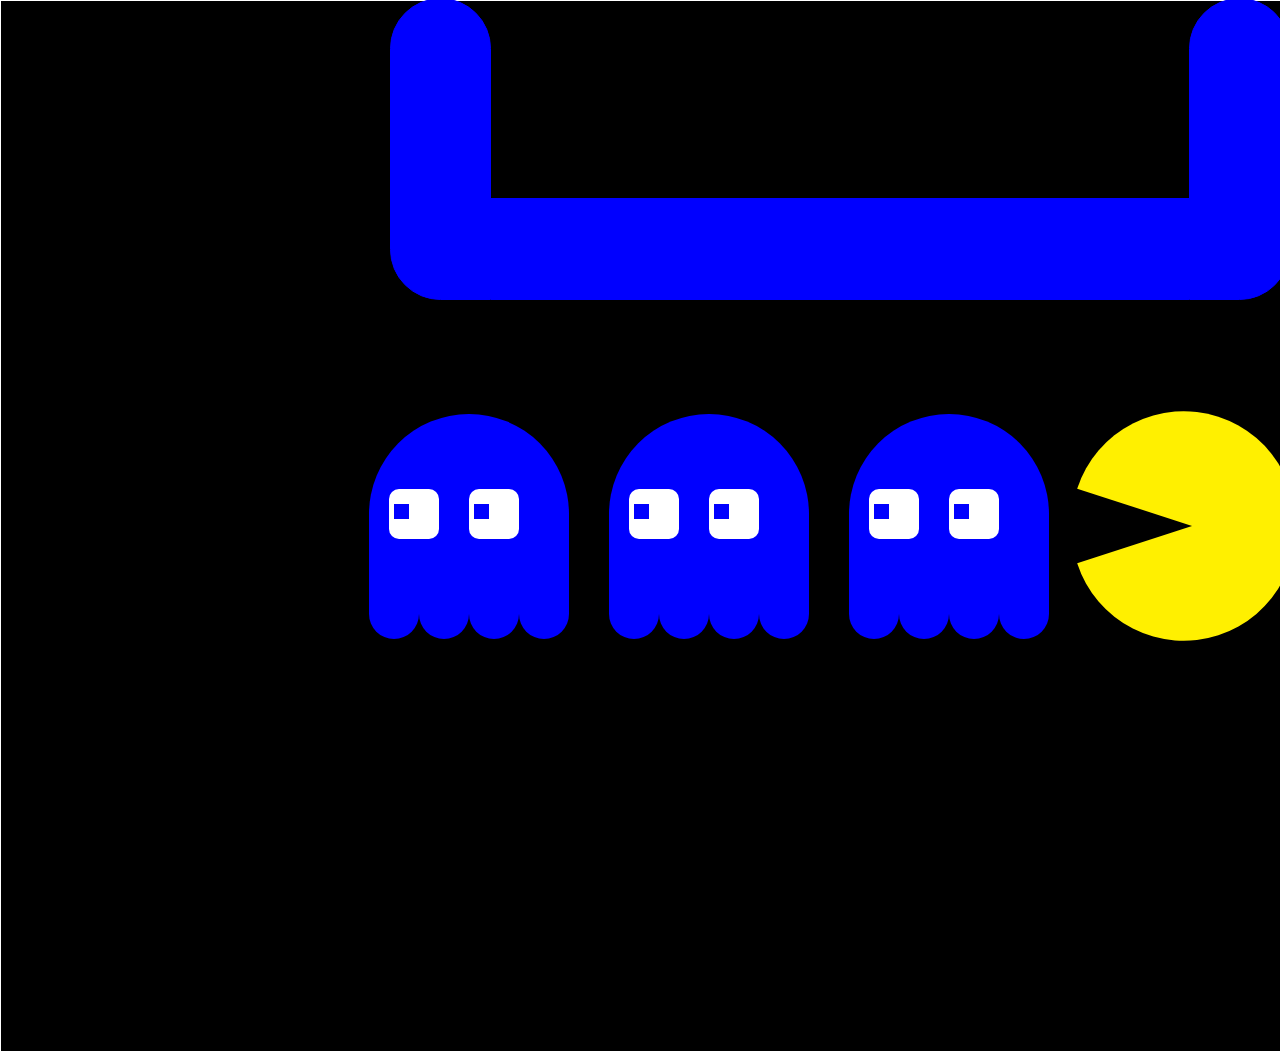
==== index.html @ 32cc6a30 "Initial Commit - 3 ghots, Pacman & U gameboard" ====
<!DOCTYPE html>
<html lang="en">

<head>
    <meta charset="UTF-8">
    <meta name="viewport" content="width=device-width, initial-scale=1.0">
    <link rel="stylesheet" href="style.css">
    <title>Picasso Painting</title>
</head>

<body>
    <div class="artwork">
        <div class="float gameBoard">
            <div class="uContainer">
                <div class="uWallLeft"></div>
                <div class="uWallBottom"></div>
                <div class="uWallRight"></div>
            </div>
        </div>
        <div class="ghost">
            <div class="ghostHead blinky">
                <div class="eyesContainer">
                    <div class="eye">
                        <div class="pupil"></div>
                    </div>
                    <div class="eye">
                        <div class="pupil"></div>
                    </div>
                </div>
            </div>

            <div class="ghostBottom">
                <div class="ghostBalls blinky"></div>
                <div class="ghostBalls blinky"></div>
                <div class="ghostBalls blinky"></div>
                <div class="ghostBalls blinky"></div>
            </div>
        </div>
        <div class="ghost">
            <div class="ghostHead inky">
                <div class="eyesContainer">
                    <div class="eye">
                        <div class="pupil"></div>
                    </div>
                    <div class="eye">
                        <div class="pupil"></div>
                    </div>
                </div>
            </div>

            <div class="ghostBottom">
                <div class="ghostBalls inky"></div>
                <div class="ghostBalls inky"></div>
                <div class="ghostBalls inky"></div>
                <div class="ghostBalls inky"></div>
            </div>
        </div>
        <div class="ghost">
            <div class="ghostHead pinky">
                <div class="eyesContainer">
                    <div class="eye">
                        <div class="pupil"></div>
                    </div>
                    <div class="eye">
                        <div class="pupil"></div>
                    </div>
                </div>
            </div>

            <div class="ghostBottom">
                <div class="ghostBalls pinky"></div>
                <div class="ghostBalls pinky"></div>
                <div class="ghostBalls pinky"></div>
                <div class="ghostBalls pinky"></div>
            </div>
        </div>
        <div class="pacMan">
            <div class="pacManTop"></div>
            <div class="pacManBottom"></div>

        </div>
    </div>
</body>

</html>
---- style.css ----
body {
    background-color: #000000;
    margin: 0;
    padding: 0;
}
.float {
    display: block;
    position: absolute;
}

.artwork{
    width: 1680px;
    height: 1050px;
    display: flex;
    justify-content: center;
    align-items: center;
    gap: 40px;
    border: 1px solid #FFFFFF;
}

.gameBoard {
    top: 0px;
    left: 0px;
    width: 1680px;
    height: 1050px;
    display: flex;
    justify-content: center;
    /* background-color: #111111; */
}
.uContainer {
    width: 900px;
    height: 300px;
    display: flex;
    justify-content: center;
    align-items: end;
    gap: -125px;
}

.uWallLeft {
    width: 100px;
    height: 300px;
    border: 1px solid #0000FF;
    background-color: #0000FF;
    border-radius: 300px 300px 0 300px;
}

.uWallRight {
    width: 100px;
    height: 300px;
    border: 1px solid #0000FF;
    background-color: #0000FF;
    border-radius: 300px 300px 300px 0;
}

.uWallBottom {
    width: 700px;
    height: 100px;
    border: 1px solid #0000FF;
    background-color: #0000FF;
    border-radius: 0px;
}

.ghost {
    width: 200px;
    height: 225px;
    z-index: 20;
    /* background-color: cyan; */
}

.ghostHead {
    width: 200px;
    height: 200px;
    display: flex;
    align-items: center;
    justify-content: end;
    /* background-color: #FF0000; */
    border-radius: 100px 100px 0px 0px;
    /* transform: skew(-5deg); */
}

.eyesContainer {
    width: 130px;
    height: 50px;
    display: flex;
    align-items: center;
    justify-content: space-between;
    margin-right: 10px;
    /* background-color: yellow; */
}

.eye {
    width: 50px;
    height: 50px;
    border-radius: 100px;
    background-color: #FFFFFF;
}

.pupil {
    display: block;
    position: relative;
    width: 25px;
    height: 25px;
    top: 15px;
    left: 22px;
    border-radius: 100px;
    background-color: #0000FF;
}

.ghostBottom {
    width: 200px;
    height: 25px;
    display: flex;
    justify-content: space-between;
    align-items: end;
    bottom: 0px;
    /* background-color: aqua; */
    /* bottom: 100px; */
}

.ghostBalls {
    width: 50px;
    height: 50px;
    border-radius: 100px;
    /* background-color: #FF0000; */
}

.blinky {
    background-color: #FF0000;
}

.pinky {
    background-color: #FFB8FF;
}

.inky {
    background-color: #00FFFF;
}



.pacManContainer {
    width: 225px;
    height: 225px;
}

.pacManTop {
    width: 224px;
    height: 112px;
    background-color: #FFF000;
    border-radius: 200px 200px 0 0;
    transform: rotate(-18deg);
}

.pacManBottom {
    width: 224px;
    height: 112px;
    background-color: #FFF000;
    border-radius: 0 0 200px 200px;
    transform: rotate(18deg);
}

@media screen and (min-width:1024px) and (min-height: 768px) {
    .blinky {
        background-color: #0000FF;
    }
    
    .pinky {
        background-color: #0000FF;
    }
    
    .inky {
        background-color: #0000FF;
    }

    .eye {
        border-radius: 10px;
    }

    .pupil {
        border-radius: 0;
        left: 5px;
        width: 15px;
        height: 15px;
        /* background-color: #FFFFFF; */
    }

    .eyesContainer {
        margin-right: 50px;
        /* background-color: yellow; */
    }
    .pacManTop {
        transform: rotate(18deg);
    }
    
    .pacManBottom {
        transform: rotate(-18deg);
    }
}

@media screen and (min-width:480px) and (min-height: 320px) {

}
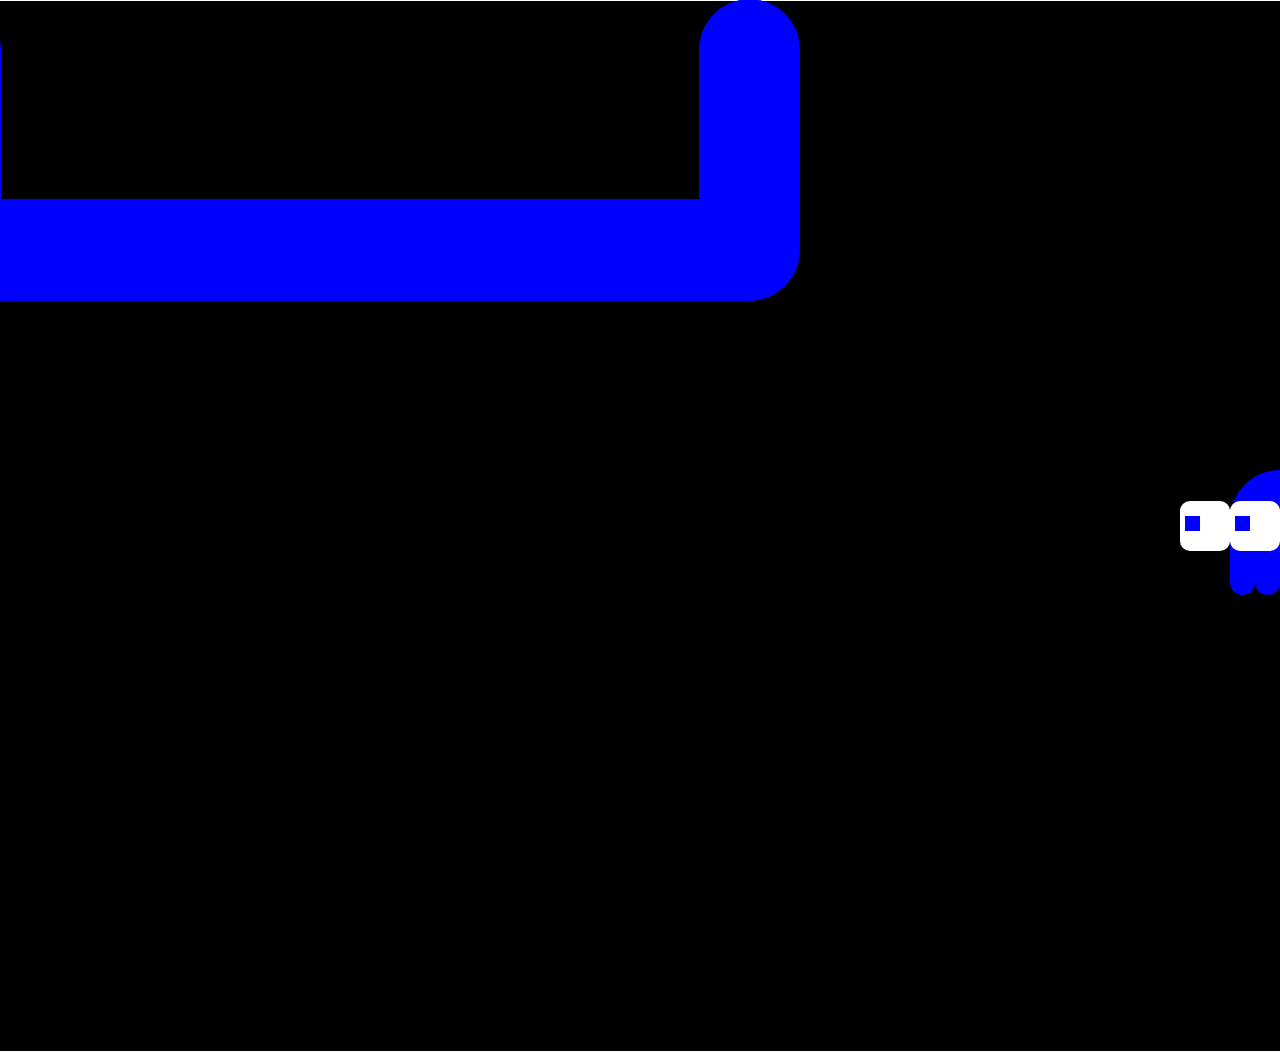
==== commit 2374934e: "reduced sizes by half, bigger eyes" ====
--- a/index.html
+++ b/index.html
@@ -10,7 +10,7 @@
 
 <body>
     <div class="artwork">
-        <div class="float gameBoard">
+        <div class="gameBoard">
             <div class="uContainer">
                 <div class="uWallLeft"></div>
                 <div class="uWallBottom"></div>
--- a/style.css
+++ b/style.css
@@ -2,6 +2,10 @@
     background-color: #000000;
     margin: 0;
     padding: 0;
+    display: flex;
+    align-items: center;
+    justify-content: center;
+    background-color: #000000;
 }
 .float {
     display: block;
@@ -9,8 +13,8 @@
 }
 
 .artwork{
-    width: 1680px;
-    height: 1050px;
+    /* width: 1680px;
+    height: 1050px; */
     display: flex;
     justify-content: center;
     align-items: center;
@@ -61,15 +65,15 @@
 }
 
 .ghost {
-    width: 200px;
-    height: 225px;
+    width: 100px;
+    height: 112px;
     z-index: 20;
     /* background-color: cyan; */
 }
 
 .ghostHead {
-    width: 200px;
-    height: 200px;
+    width: 100px;
+    height: 112px;
     display: flex;
     align-items: center;
     justify-content: end;
@@ -107,8 +111,8 @@
 }
 
 .ghostBottom {
-    width: 200px;
-    height: 25px;
+    width: 100px;
+    height: 13px;
     display: flex;
     justify-content: space-between;
     align-items: end;
@@ -118,8 +122,8 @@
 }
 
 .ghostBalls {
-    width: 50px;
-    height: 50px;
+    width: 25px;
+    height: 25px;
     border-radius: 100px;
     /* background-color: #FF0000; */
 }
@@ -139,21 +143,21 @@
 
 
 .pacManContainer {
-    width: 225px;
-    height: 225px;
+    width: 120px;
+    height: 120px;
 }
 
 .pacManTop {
-    width: 224px;
-    height: 112px;
+    width: 120px;
+    height: 60px;
     background-color: #FFF000;
     border-radius: 200px 200px 0 0;
     transform: rotate(-18deg);
 }
 
 .pacManBottom {
-    width: 224px;
-    height: 112px;
+    width: 120px;
+    height: 60px;
     background-color: #FFF000;
     border-radius: 0 0 200px 200px;
     transform: rotate(18deg);
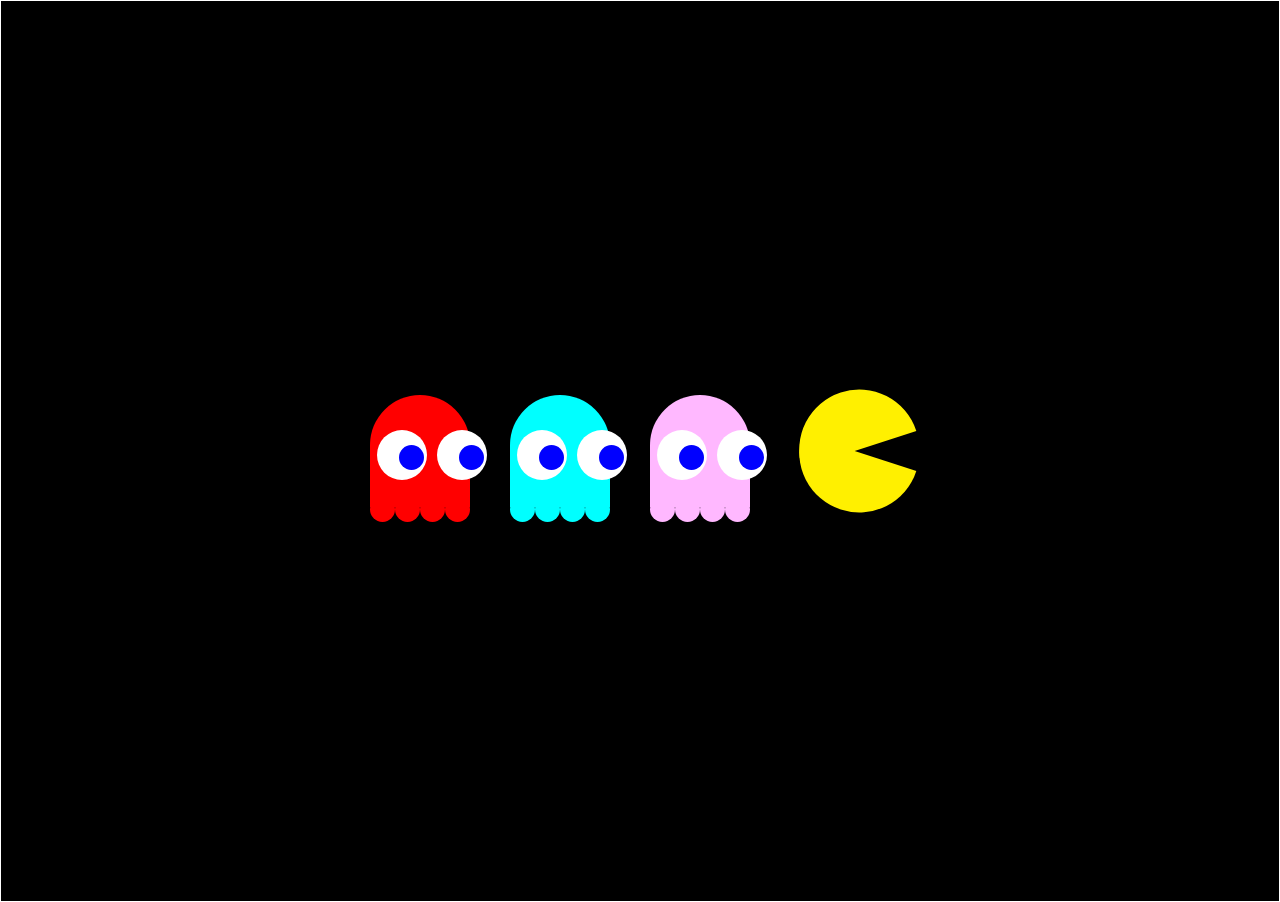
==== commit 565aedf8: "Added responsive styling, 16:9, 3:4, 480x320" ====
--- a/index.html
+++ b/index.html
@@ -10,15 +10,18 @@
 
 <body>
     <div class="artwork">
-        <div class="gameBoard">
+        <!-- <div class="gameBoard">
             <div class="uContainer">
                 <div class="uWallLeft"></div>
                 <div class="uWallBottom"></div>
                 <div class="uWallRight"></div>
             </div>
-        </div>
+        </div> -->
         <div class="ghost">
-            <div class="ghostHead blinky">
+            <div class="float ghostHead blinky">
+            </div>
+
+            <div class="ghostFace">
                 <div class="eyesContainer">
                     <div class="eye">
                         <div class="pupil"></div>
@@ -26,6 +29,12 @@
                     <div class="eye">
                         <div class="pupil"></div>
                     </div>
+                </div>
+                <div class="mouth">
+                    <div class="lip"></div>
+                    <div class="lip"></div>
+                    <div class="lip"></div>
+                    <div class="lip"></div>
                 </div>
             </div>
 
@@ -36,8 +45,13 @@
                 <div class="ghostBalls blinky"></div>
             </div>
         </div>
+        
+
         <div class="ghost">
-            <div class="ghostHead inky">
+            <div class="float ghostHead inky">
+            </div>
+
+            <div class="ghostFace">
                 <div class="eyesContainer">
                     <div class="eye">
                         <div class="pupil"></div>
@@ -45,6 +59,12 @@
                     <div class="eye">
                         <div class="pupil"></div>
                     </div>
+                </div>
+                <div class="mouth">
+                    <div class="lip"></div>
+                    <div class="lip"></div>
+                    <div class="lip"></div>
+                    <div class="lip"></div>
                 </div>
             </div>
 
@@ -55,8 +75,13 @@
                 <div class="ghostBalls inky"></div>
             </div>
         </div>
+
+
         <div class="ghost">
-            <div class="ghostHead pinky">
+            <div class="float ghostHead pinky">
+            </div>
+
+            <div class="ghostFace">
                 <div class="eyesContainer">
                     <div class="eye">
                         <div class="pupil"></div>
@@ -64,6 +89,12 @@
                     <div class="eye">
                         <div class="pupil"></div>
                     </div>
+                </div>
+                <div class="mouth">
+                    <div class="lip"></div>
+                    <div class="lip"></div>
+                    <div class="lip"></div>
+                    <div class="lip"></div>
                 </div>
             </div>
 
@@ -74,6 +105,9 @@
                 <div class="ghostBalls pinky"></div>
             </div>
         </div>
+
+
+        
         <div class="pacMan">
             <div class="pacManTop"></div>
             <div class="pacManBottom"></div>
--- a/style.css
+++ b/style.css
@@ -15,6 +15,8 @@
 .artwork{
     /* width: 1680px;
     height: 1050px; */
+    width: 100vw;
+    height: 100vh;
     display: flex;
     justify-content: center;
     align-items: center;
@@ -64,31 +66,46 @@
     border-radius: 0px;
 }
 
+/* GHOST -- START */
 .ghost {
+    display: flex;
+    flex-wrap: wrap;
+    justify-content: start;
     width: 100px;
     height: 112px;
     z-index: 20;
     /* background-color: cyan; */
+    flex-grow: 0;
 }
 
 .ghostHead {
     width: 100px;
     height: 112px;
-    display: flex;
-    align-items: center;
-    justify-content: end;
+    height: 112px;
     /* background-color: #FF0000; */
     border-radius: 100px 100px 0px 0px;
     /* transform: skew(-5deg); */
 }
+.ghostFace {
+    width: 100px;
+    height: 100px;
+    display: flex;
+    flex-direction: column;
+    justify-content: flex-end;
+    align-items: center;
+    gap: 5px;
+    margin-left: 12px;
+    /* background-color: #FF0000; */
+}
 
 .eyesContainer {
     width: 130px;
     height: 50px;
     display: flex;
     align-items: center;
-    justify-content: space-between;
-    margin-right: 10px;
+    justify-content: space-evenly;
+    z-index: 20;
+    /* margin-left: 10px; */
     /* background-color: yellow; */
 }
 
@@ -110,6 +127,15 @@
     background-color: #0000FF;
 }
 
+.mouth{
+    display: flex;    
+}
+
+.lip {
+    width: 10px;
+    height: 10px;
+}
+
 .ghostBottom {
     width: 100px;
     height: 13px;
@@ -117,8 +143,7 @@
     justify-content: space-between;
     align-items: end;
     bottom: 0px;
-    /* background-color: aqua; */
-    /* bottom: 100px; */
+    margin-top: 14px;
 }
 
 .ghostBalls {
@@ -140,9 +165,12 @@
     background-color: #00FFFF;
 }
 
-
-
-.pacManContainer {
+/* GHOST -- END */
+
+
+
+
+.pacMan {
     width: 120px;
     height: 120px;
 }
@@ -163,7 +191,7 @@
     transform: rotate(18deg);
 }
 
-@media screen and (min-width:1024px) and (min-height: 768px) {
+@media (min-aspect-ratio: 16/9) {
     .blinky {
         background-color: #0000FF;
     }
@@ -176,8 +204,30 @@
         background-color: #0000FF;
     }
 
-    .eye {
-        border-radius: 10px;
+    .ghost {
+        justify-content: end;
+    }
+
+    .ghostHead {
+        /* align-items: center;     */
+        /* justify-content: flex-start; */
+        /* background-color: #FF0000; */
+        flex-wrap: wrap;
+        align-items: baseline;
+        justify-content: end;
+        border-radius: 100px 100px 0px 0px;
+    }
+
+    .eyesContainer {
+        /* margin-right: 30px; */
+        /* gap: 5%; */
+    }
+
+    .eye  {
+        width: 40px;
+        height: 40px;
+        border-radius: 6px;
+        background-color: #FFFFFF;
     }
 
     .pupil {
@@ -188,10 +238,25 @@
         /* background-color: #FFFFFF; */
     }
 
-    .eyesContainer {
-        margin-right: 50px;
-        /* background-color: yellow; */
-    }
+    .ghostFace{
+        margin-right: 12px;
+    }
+
+    .mouth{
+        gap: 3px;    
+    }
+
+    .lip:nth-child(odd) {
+        border-top: 1px solid #FFFFFF;
+        border-right: 1px solid #FFFFFF;
+        rotate: -45deg;
+    }
+    .lip:nth-child(even) {
+        border-top: 1px solid #FFFFFF;
+        border-right: 1px solid #FFFFFF;
+        rotate: -45deg;
+    }
+
     .pacManTop {
         transform: rotate(18deg);
     }
@@ -201,6 +266,46 @@
     }
 }
 
+/* @media screen and (min-width:300px) and (min-height: 600px) { */
+    @media  (max-aspect-ratio: 3/4) {
+        .artwork {
+        flex-direction: column;
+    }
+
+    .ghostFace {
+        margin-left: 0px;
+    }
+
+    .pupil {
+        top: 20px;
+        left: 13px;
+    }
+    
+    .pacMan {
+        width: 120px;
+        height: 120px;
+        display: flex;
+    }
+
+    .pacManTop {
+        height: 120px;
+        width: 60px;
+        left: 36%;
+        border-radius: 200px 0px 0 200px;
+        transform: rotate(18deg);
+    }
+    
+    .pacManBottom {
+        height: 120px;
+        width: 60px;
+        left: 50%;
+        border-radius: 0 200px 200px 0;
+        transform: rotate(-18deg);
+    }
+}
+
 @media screen and (min-width:480px) and (min-height: 320px) {
-
+    .body {
+        transform: scale(.5);
+    }
 }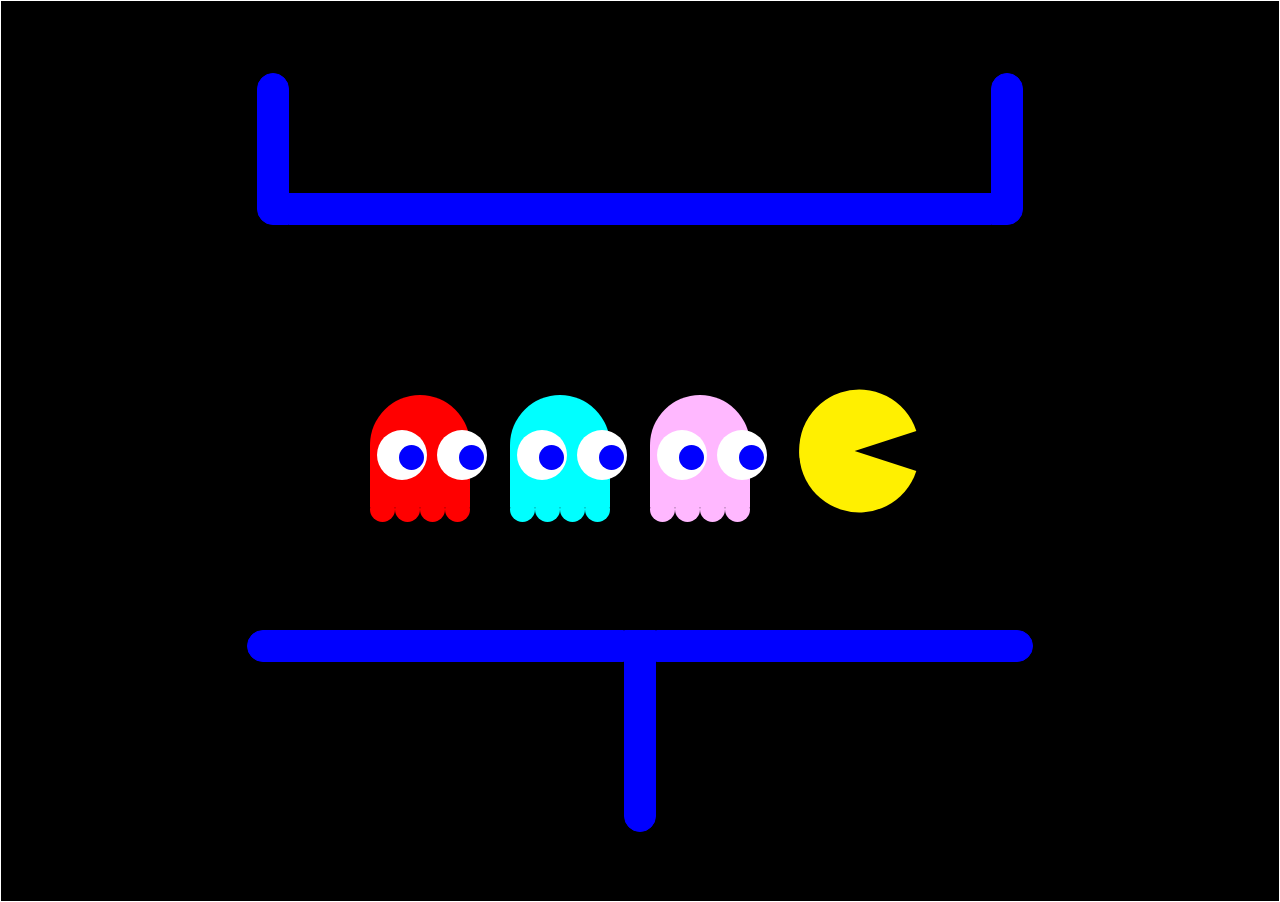
==== commit 43ddd354: "Added gameboard elements, horizontally and vertically" ====
--- a/index.html
+++ b/index.html
@@ -10,13 +10,25 @@
 
 <body>
     <div class="artwork">
-        <!-- <div class="gameBoard">
+        <!-- GAME BOARD -->
+        <div class="float gameBoard">
             <div class="uContainer">
                 <div class="uWallLeft"></div>
                 <div class="uWallBottom"></div>
                 <div class="uWallRight"></div>
             </div>
-        </div> -->
+            <div class="tContainer">
+                <div class="tWallLeft"></div>
+                <div class="tWallCenter"></div>
+                <div class="tWallRight"></div>
+            </div>
+            <div class="vHallway">
+                <div class="vWallLeft"></div>
+                <div class="vWallRight"></div>
+            </div>
+
+        </div>
+        <!-- BLINKY -->
         <div class="ghost">
             <div class="float ghostHead blinky">
             </div>
@@ -46,7 +58,7 @@
             </div>
         </div>
         
-
+        <!-- INKY -->
         <div class="ghost">
             <div class="float ghostHead inky">
             </div>
@@ -76,7 +88,7 @@
             </div>
         </div>
 
-
+        <!-- PINKY -->
         <div class="ghost">
             <div class="float ghostHead pinky">
             </div>
@@ -105,9 +117,8 @@
                 <div class="ghostBalls pinky"></div>
             </div>
         </div>
-
-
         
+        <!-- PAC-MAN -->
         <div class="pacMan">
             <div class="pacManTop"></div>
             <div class="pacManBottom"></div>
--- a/style.css
+++ b/style.css
@@ -7,12 +7,13 @@
     justify-content: center;
     background-color: #000000;
 }
+
 .float {
     display: block;
     position: absolute;
 }
 
-.artwork{
+.artwork {
     /* width: 1680px;
     height: 1050px; */
     width: 100vw;
@@ -27,32 +28,43 @@
 .gameBoard {
     top: 0px;
     left: 0px;
-    width: 1680px;
-    height: 1050px;
-    display: flex;
-    justify-content: center;
+    /* width: 1680px;
+    height: 1050px; */
+    width: 100vw;
+    height: 100vh;
+    display: flex;
+    justify-content: space-between;
+    flex-wrap: wrap;
     /* background-color: #111111; */
 }
+
+
+/* U-CONTAINER */
 .uContainer {
-    width: 900px;
-    height: 300px;
+    /* position: absolute;
+    bottom: 65%; */
+    width: 100vw;
+    height: 25vh;
+    /* width: 900px;
+    height: 150px; */
     display: flex;
     justify-content: center;
     align-items: end;
+    /* align-self: flex-start; */
     gap: -125px;
 }
 
 .uWallLeft {
-    width: 100px;
-    height: 300px;
+    width: 30px;
+    height: 150px;
     border: 1px solid #0000FF;
     background-color: #0000FF;
     border-radius: 300px 300px 0 300px;
 }
 
 .uWallRight {
-    width: 100px;
-    height: 300px;
+    width: 30px;
+    height: 150px;
     border: 1px solid #0000FF;
     background-color: #0000FF;
     border-radius: 300px 300px 300px 0;
@@ -60,11 +72,56 @@
 
 .uWallBottom {
     width: 700px;
-    height: 100px;
+    height: 30px;
     border: 1px solid #0000FF;
     background-color: #0000FF;
     border-radius: 0px;
 }
+
+
+/* T-CONTAINER */
+.tContainer {
+    /* position: absolute;
+    top: 66%; */
+    width: 100vw;
+    height: 30vh;
+    /* width: 900px;
+    height: 150px; */
+    display: flex;
+    justify-content: center;
+    align-items: start;
+    align-self: flex-end;
+}
+
+.tWallCenter {
+    width: 30px;
+    height: 200px;
+    border: 1px solid #0000FF;
+    background-color: #0000FF;
+    border-radius: 0 0 300px 300px;
+}
+
+.tWallLeft {
+    width: 375px;
+    height: 30px;
+    border: 1px solid #0000FF;
+    background-color: #0000FF;
+    border-radius: 300px 0 0 300px;
+}
+
+.tWallRight {
+    width: 375px;
+    height: 30px;
+    border: 1px solid #0000FF;
+    background-color: #0000FF;
+    border-radius: 0 300px 300px 0;
+}
+
+.vHallway {
+    visibility: hidden;
+    display: none;
+}
+
 
 /* GHOST -- START */
 .ghost {
@@ -86,6 +143,7 @@
     border-radius: 100px 100px 0px 0px;
     /* transform: skew(-5deg); */
 }
+
 .ghostFace {
     width: 100px;
     height: 100px;
@@ -127,8 +185,8 @@
     background-color: #0000FF;
 }
 
-.mouth{
-    display: flex;    
+.mouth {
+    display: flex;
 }
 
 .lip {
@@ -195,11 +253,11 @@
     .blinky {
         background-color: #0000FF;
     }
-    
+
     .pinky {
         background-color: #0000FF;
     }
-    
+
     .inky {
         background-color: #0000FF;
     }
@@ -223,7 +281,7 @@
         /* gap: 5%; */
     }
 
-    .eye  {
+    .eye {
         width: 40px;
         height: 40px;
         border-radius: 6px;
@@ -238,12 +296,12 @@
         /* background-color: #FFFFFF; */
     }
 
-    .ghostFace{
+    .ghostFace {
         margin-right: 12px;
     }
 
-    .mouth{
-        gap: 3px;    
+    .mouth {
+        gap: 3px;
     }
 
     .lip:nth-child(odd) {
@@ -251,6 +309,7 @@
         border-right: 1px solid #FFFFFF;
         rotate: -45deg;
     }
+
     .lip:nth-child(even) {
         border-top: 1px solid #FFFFFF;
         border-right: 1px solid #FFFFFF;
@@ -260,15 +319,15 @@
     .pacManTop {
         transform: rotate(18deg);
     }
-    
+
     .pacManBottom {
         transform: rotate(-18deg);
     }
 }
 
 /* @media screen and (min-width:300px) and (min-height: 600px) { */
-    @media  (max-aspect-ratio: 3/4) {
-        .artwork {
+@media (max-aspect-ratio: 3/4) {
+    .artwork {
         flex-direction: column;
     }
 
@@ -280,7 +339,7 @@
         top: 20px;
         left: 13px;
     }
-    
+
     .pacMan {
         width: 120px;
         height: 120px;
@@ -294,7 +353,7 @@
         border-radius: 200px 0px 0 200px;
         transform: rotate(18deg);
     }
-    
+
     .pacManBottom {
         height: 120px;
         width: 60px;
@@ -302,6 +361,40 @@
         border-radius: 0 200px 200px 0;
         transform: rotate(-18deg);
     }
+
+    .tContainer,
+    .uContainer {
+        visibility: hidden;
+        display: none;
+    }
+
+    .gameBoard {
+        /* flex-direction: column; */
+        align-items: center;
+        justify-content: center;
+
+    }
+
+    .vHallway {
+        visibility: visible;
+        height: 100vh;
+        width: 100vw;
+        display: flex;
+        justify-content: space-around;
+        align-items: center;
+        /* gap: 50%; */
+
+    }
+
+    .vWallLeft, .vWallRight {
+        width: 30px;
+        height: 90%;
+        border: 1px solid #0000FF;
+        background-color: #0000FF;
+        border-radius: 300px;
+    }
+
+
 }
 
 @media screen and (min-width:480px) and (min-height: 320px) {
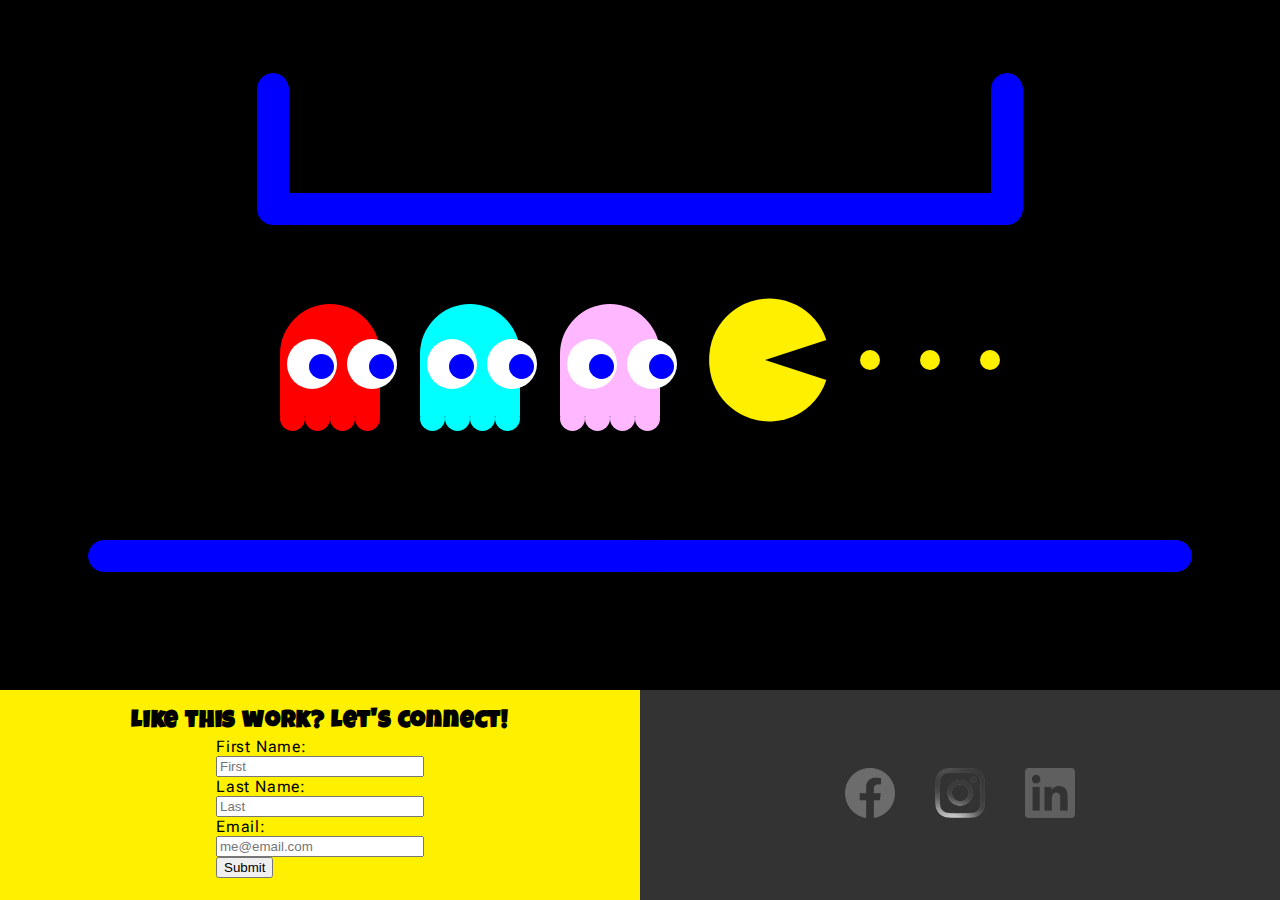
==== commit 37a4caf3: "Updated Forms function in index.html & response.html" ====
--- a/index.html
+++ b/index.html
@@ -5,7 +5,12 @@
     <meta charset="UTF-8">
     <meta name="viewport" content="width=device-width, initial-scale=1.0">
     <link rel="stylesheet" href="style.css">
-    <title>Picasso Painting</title>
+    <link rel="preconnect" href="https://fonts.googleapis.com">
+    <link rel="preconnect" href="https://fonts.gstatic.com" crossorigin>
+    <link
+        href="https://fonts.googleapis.com/css2?family=Luckiest+Guy&family=Roboto+Flex:opsz,wght@8..144,100..1000&display=swap"
+        rel="stylesheet">
+    <title>Picasso Painting - Check it out!</title>
 </head>
 
 <body>
@@ -19,7 +24,7 @@
             </div>
             <div class="tContainer">
                 <div class="tWallLeft"></div>
-                <div class="tWallCenter"></div>
+                <!-- <div class="tWallCenter"></div> -->
                 <div class="tWallRight"></div>
             </div>
             <div class="vHallway">
@@ -57,7 +62,7 @@
                 <div class="ghostBalls blinky"></div>
             </div>
         </div>
-        
+
         <!-- INKY -->
         <div class="ghost">
             <div class="float ghostHead inky">
@@ -117,14 +122,38 @@
                 <div class="ghostBalls pinky"></div>
             </div>
         </div>
-        
+
         <!-- PAC-MAN -->
         <div class="pacMan">
             <div class="pacManTop"></div>
             <div class="pacManBottom"></div>
 
         </div>
+
+        <!-- Pellets -->
+        <div class="pellet"></div>
+        <div class="pellet"></div>
+        <div class="pellet"></div>
     </div>
+    <footer>
+        <div class="bottomForm">
+            <h2>Like this work? Let's connect!</h2>
+            <form action="response.html">
+                <label for="firstaName">First Name:</label><br />
+                <input type="text" placeholder="First" /><br />
+                <label for="lastaName">Last Name:</label><br />
+                <input type="text" placeholder="Last" /><br />
+                <label for="email">Email:</label><br />
+                <input type="email" placeholder="me@email.com" /><br />
+                <button type="submit">Submit</button>
+            </form>
+        </div>
+        <div class="social">
+            <a href="https://www.facebook.com/kirkmendoza/" target="_blank"><img class="icon" src="images/facebook.png" alt="facebook" /></a>
+            <a href="https://www.instagram.com/mendoza_kirk/" target="_blank"><img class="icon" src="images/instagram.png" alt="instagram" /></a>
+            <a href="https://www.linkedin.com/in/kirkmendoza/" target="_blank"><img class="icon" src="images/linkedin.png" alt="linkedin" /></a>
+        </div>
+    </footer>
 </body>
 
 </html>--- a/style.css
+++ b/style.css
@@ -6,6 +6,7 @@
     align-items: center;
     justify-content: center;
     background-color: #000000;
+    flex-direction: column;
 }
 
 .float {
@@ -17,12 +18,12 @@
     /* width: 1680px;
     height: 1050px; */
     width: 100vw;
-    height: 100vh;
+    height: 80vh;
     display: flex;
     justify-content: center;
     align-items: center;
     gap: 40px;
-    border: 1px solid #FFFFFF;
+    /* border: 1px solid #FFFFFF; */
 }
 
 .gameBoard {
@@ -36,6 +37,7 @@
     justify-content: space-between;
     flex-wrap: wrap;
     /* background-color: #111111; */
+    
 }
 
 
@@ -84,7 +86,7 @@
     /* position: absolute;
     top: 66%; */
     width: 100vw;
-    height: 30vh;
+    height: 40vh;
     /* width: 900px;
     height: 150px; */
     display: flex;
@@ -102,7 +104,7 @@
 }
 
 .tWallLeft {
-    width: 375px;
+    width: 550px;
     height: 30px;
     border: 1px solid #0000FF;
     background-color: #0000FF;
@@ -110,7 +112,7 @@
 }
 
 .tWallRight {
-    width: 375px;
+    width: 550px;
     height: 30px;
     border: 1px solid #0000FF;
     background-color: #0000FF;
@@ -249,6 +251,133 @@
     transform: rotate(18deg);
 }
 
+.pellet {
+    width: 20px;
+    height: 20px;
+    background-color: #FFF000;
+    border-radius: 100px;
+
+}
+
+
+
+/* FORM START */
+footer {
+    display: flex;
+    bottom: 0;
+    width: 100%;
+    height: 210px;
+    justify-content: center;
+    align-items: center;
+    background-color: #333333;
+    z-index: 50;
+    position: fixed;
+}
+
+.social {
+    /* position: fixed; */
+    bottom: 0px;
+    width: 50%;
+    height: 210px;
+    display: flex;
+    align-items: center;
+    justify-content: center;
+    gap: 40px;
+}
+
+.social img {
+    width: 50px;
+    height: 50px;
+    /* filter: url(~"data:image/svg+xml;utf8,<svg xmlns=\'http://www.w3.org/2000/svg\'><filter id=\'grayscale\'><feColorMatrix type=\'matrix\' values=\'0.3333 0.3333 0.3333 0 0 0.3333 0.3333 0.3333 0 0 0.3333 0.3333 0.3333 0 0 0 0 0 1 0\'/></filter></svg>#grayscale"); */
+    -webkit-filter: grayscale(100%);
+    -moz-filter:    grayscale(100%);
+    -ms-filter:     grayscale(100%);
+    -o-filter:      grayscale(100%);
+    filter: gray;
+    transition: .25s; 
+}
+
+.social img:hover {
+    filter: none;
+    -webkit-filter: grayscale(0%);
+    -moz-filter:    grayscale(0%);
+    -ms-filter:     grayscale(0%);
+    -o-filter:      grayscale(0%);
+    cursor: pointer;
+    transition: .25s; 
+}
+
+.bottomForm {
+    display: flex;
+    flex-direction: column;
+    width: 50%;
+    height: 210px;
+    background-color: #FFF000;
+    z-index: 30;
+    justify-content: start;
+    align-items: center;
+    font-family: "Roboto Flex", serif;
+    letter-spacing: .05em;
+}
+
+input {
+    width: 200px;
+    align-self: stretch;    
+}
+
+h1, h2, h3 {
+    font-family: "Luckiest Guy";
+    text-align: center;
+    margin: 20px 0px 3px 0px;
+    padding: 0;
+}
+
+.bottomResponse {
+    display: flex;
+    flex-direction: column;
+    width: 100%;
+    height: 210px;
+    background-color: #FFF000;
+    z-index: 30;
+    justify-content: start;
+    align-items: center;
+    font-family: "Roboto Flex", serif;
+    letter-spacing: .05em;
+}
+
+@font-face {
+    font-family: "Luckiest Guy", serif;
+    font-weight: 400;
+    font-style: normal;
+}
+
+@font-face {
+    font-family: "Roboto Flex", serif;
+    font-optical-sizing: auto;
+    font-weight: 100;
+    font-style: normal;
+    font-variation-settings:
+        "slnt" 0,
+        "wdth" 100,
+        "GRAD" 0,
+        "XOPQ" 96,
+        "XTRA" 468,
+        "YOPQ" 79,
+        "YTAS" 750,
+        "YTDE" -203,
+        "YTFI" 738,
+        "YTLC" 514,
+        "YTUC" 712;
+}
+
+
+/* FORM END */
+
+
+
+
+/* RESPONSIVE START */
+
 @media (min-aspect-ratio: 16/9) {
     .blinky {
         background-color: #0000FF;
@@ -323,6 +452,10 @@
     .pacManBottom {
         transform: rotate(-18deg);
     }
+
+    .pellet{
+        display: none;
+    }
 }
 
 /* @media screen and (min-width:300px) and (min-height: 600px) { */
@@ -394,6 +527,30 @@
         border-radius: 300px;
     }
 
+    footer {
+        flex-direction: column;
+        height: 300px;
+    }
+    form label, form br {
+        display: none;
+    }
+    form {
+        display: flex;
+        flex-wrap: nowrap;
+        flex-direction: column;
+        /* align-items: center; */
+    }
+
+    .bottomForm, .social {
+        width: 100%;
+    }
+    .social {
+        height: 200px;
+    }
+    .pellet {
+        min-height: 20px;
+    }
+
 
 }
 
@@ -401,4 +558,6 @@
     .body {
         transform: scale(.5);
     }
-}+}
+
+/* RESPONSIVE END */
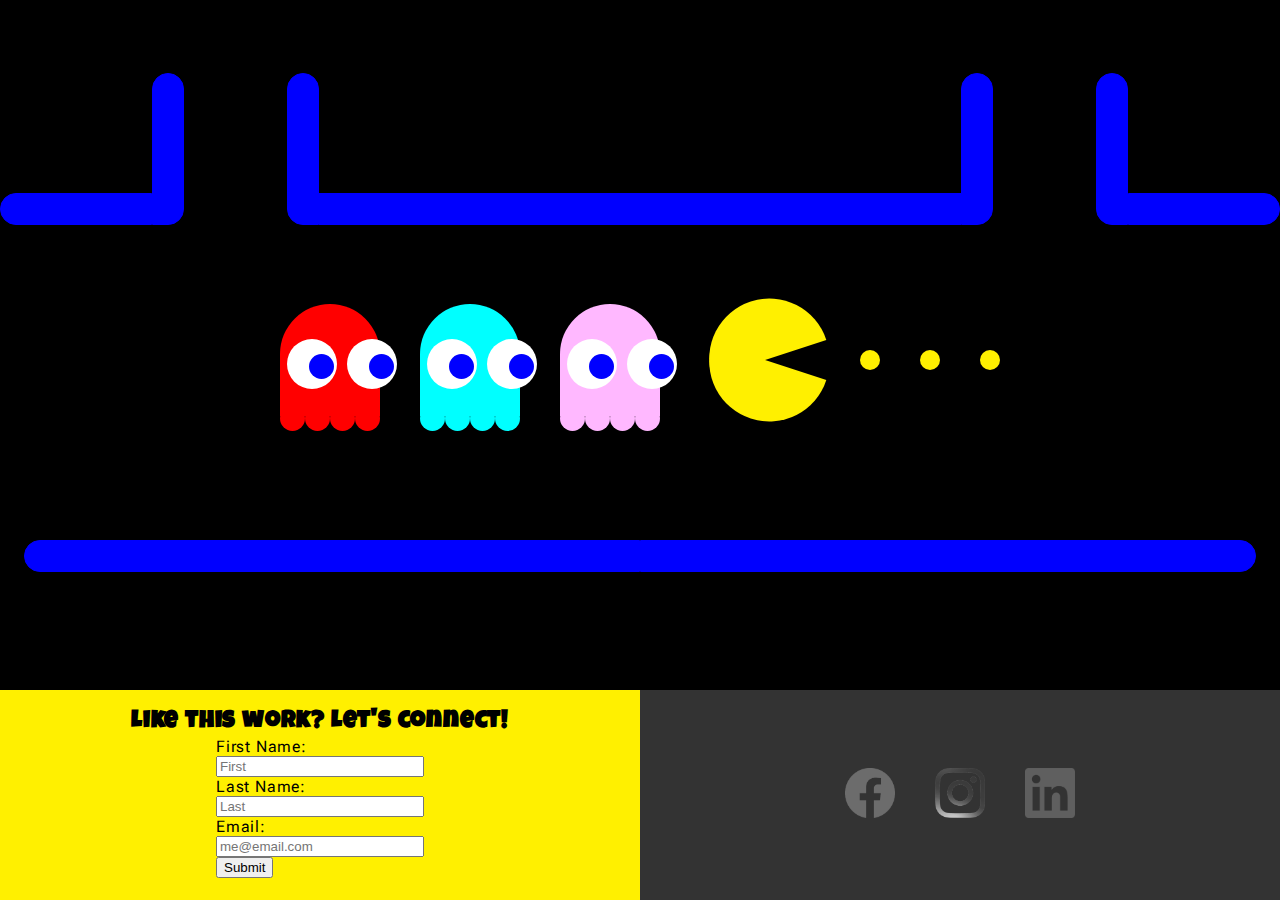
==== commit 2efd54a8: "Final touches in responsive layouts." ====
--- a/index.html
+++ b/index.html
@@ -17,10 +17,20 @@
     <div class="artwork">
         <!-- GAME BOARD -->
         <div class="float gameBoard">
-            <div class="uContainer">
-                <div class="uWallLeft"></div>
-                <div class="uWallBottom"></div>
-                <div class="uWallRight"></div>
+            <div class="topContainer">
+                <div class="LContainer">
+                    <div class="LWallLeft"></div>
+                    <div class="LWallBottom"></div>
+                </div>
+                <div class="uContainer">
+                    <div class="uWallLeft"></div>
+                    <div class="uWallBottom"></div>
+                    <div class="uWallRight"></div>
+                </div>
+                <div class="LContainer LContainerRight">
+                    <div class="LWallLeft"></div>
+                    <div class="LWallBottom"></div>
+                </div>
             </div>
             <div class="tContainer">
                 <div class="tWallLeft"></div>
--- a/style.css
+++ b/style.css
@@ -38,6 +38,39 @@
     flex-wrap: wrap;
     /* background-color: #111111; */
     
+}
+
+.topContainer {
+    display: flex;
+    justify-content: space-evenly;
+    width: 100%;
+    gap: 100px;
+}
+.LContainer {
+    display: flex;
+    align-items: end;
+    justify-content: end;
+    height: 25vh;
+    flex-direction: row-reverse;
+}
+.LContainerRight {
+    transform: scaleX(-1);
+}
+
+.LWallLeft {
+    width: 30px;
+    height: 150px;
+    border: 1px solid #0000FF;
+    background-color: #0000FF;
+    border-radius: 300px 300px 300px 0px;
+}
+
+.LWallBottom {
+    width: 150px;
+    height: 30px;
+    border: 1px solid #0000FF;
+    background-color: #0000FF;
+    border-radius: 300px 0px 0px 300px ;
 }
 
 
@@ -73,7 +106,7 @@
 }
 
 .uWallBottom {
-    width: 700px;
+    width: 50vw;
     height: 30px;
     border: 1px solid #0000FF;
     background-color: #0000FF;
@@ -104,7 +137,8 @@
 }
 
 .tWallLeft {
-    width: 550px;
+    /* width: 550px; */
+    width: 48vw;
     height: 30px;
     border: 1px solid #0000FF;
     background-color: #0000FF;
@@ -112,7 +146,8 @@
 }
 
 .tWallRight {
-    width: 550px;
+    /* width: 550px; */
+    width: 48vw;
     height: 30px;
     border: 1px solid #0000FF;
     background-color: #0000FF;
@@ -335,7 +370,7 @@
 .bottomResponse {
     display: flex;
     flex-direction: column;
-    width: 100%;
+    width: 50%;
     height: 210px;
     background-color: #FFF000;
     z-index: 30;
@@ -496,7 +531,8 @@
     }
 
     .tContainer,
-    .uContainer {
+    .uContainer,
+    .LContainer {
         visibility: hidden;
         display: none;
     }
@@ -541,7 +577,7 @@
         /* align-items: center; */
     }
 
-    .bottomForm, .social {
+    .bottomForm, .bottomResponse, .social {
         width: 100%;
     }
     .social {
